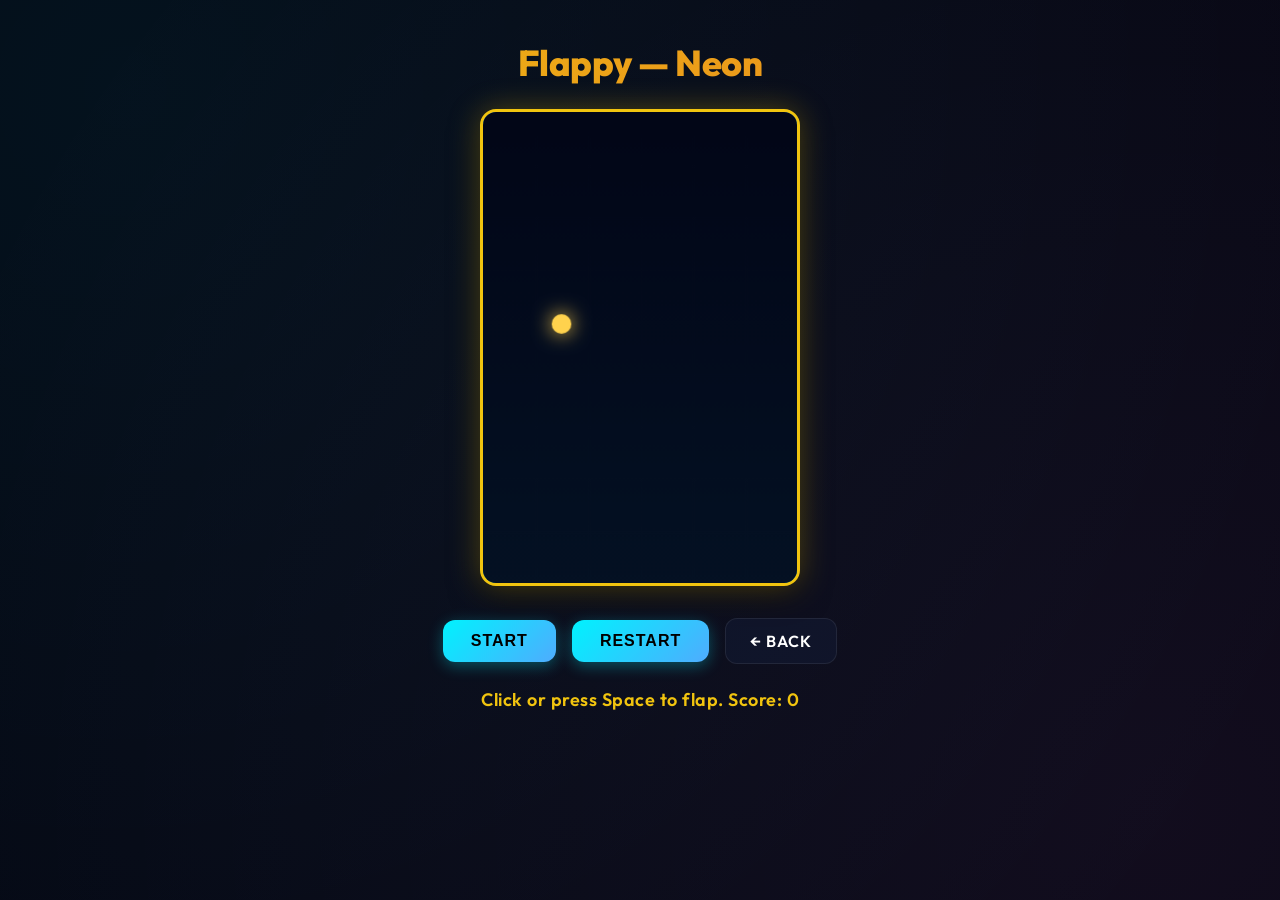
==== html/flappy.html @ 674ec2b4 "push" ====
<!DOCTYPE html>
<html lang="en">
<head>
  <meta charset="utf-8">
  <meta name="viewport" content="width=device-width,initial-scale=1">
  <title>Flappy Bird — GameHub</title>
  <link rel="stylesheet" href="../css/flappy.css">
    <link rel="stylesheet" href="../css/global.css">
</head>
<body>
  <h1>Flappy — Neon</h1>
  <canvas id="game" width="320" height="480"></canvas>
  <div class="controls">
    <button id="start" class="btn">Start</button>
    <button id="restart" class="btn">Restart</button>
    <a class="home" href="../index.html">← Back</a>
  </div>
  <div class="info">Click or press Space to flap. Score: <span id="score">0</span></div>

<script>
// Neon 2D Flappy
const canvas = document.getElementById('game'); const ctx = canvas.getContext('2d');
const W = canvas.width, H = canvas.height;
let bird = {x:W*0.25, y:H*0.45, r:10, vy:0}; const gravity = 0.18; const jump = -3.5; let alive=false; let score=0; document.getElementById('score').textContent=0;
const pipes = []; let frame=0; const pipeGap = 120; const pipeW = 48; const speed = 1.2;

function spawnPipe(){ const gapCenter = 80 + Math.random()*(H - 240); pipes.push({x: W + 20, top: gapCenter - pipeGap/2, passed:false}); }

let isGameOverState = false;
function reset(){ isGameOverState = false; pipes.length = 0; bird.y = H*0.45; bird.vy = 0; score = 0; frame = 0; alive = false; document.getElementById('score').textContent = score; draw(); }

function step(){ if(!alive) return; frame++; bird.vy += gravity; bird.y += bird.vy; if(frame % 110 === 0) spawnPipe();
  for(const p of pipes){ p.x -= speed; }
  // remove off-screen
  while(pipes.length && pipes[0].x + pipeW < -50){ pipes.shift(); }
  // collisions & score
  for(const p of pipes){ if(!p.passed && p.x + pipeW < bird.x){ p.passed = true; score++; document.getElementById('score').textContent = score; }
    // top pipe rect: (p.x, 0) to (p.x+pipeW, p.top)
    // bottom pipe rect: (p.x, p.top+pipeGap) to (p.x+pipeW, H)
    if(bird.x + bird.r > p.x && bird.x - bird.r < p.x + pipeW){ if(bird.y - bird.r < p.top || bird.y + bird.r > p.top + pipeGap){ die(); return; } }
  }
  if(bird.y + bird.r > H || bird.y - bird.r < 0){ die(); return; }
}

function draw(){ // background
  const g = ctx.createLinearGradient(0,0,0,H); g.addColorStop(0,'#020617'); g.addColorStop(1,'#041123'); ctx.fillStyle = g; ctx.fillRect(0,0,W,H);
  // pipes neon
  for(const p of pipes){ ctx.save(); ctx.fillStyle = '#0ef07a'; ctx.shadowBlur = 20; ctx.shadowColor = '#0ef07a'; ctx.fillRect(p.x, 0, pipeW, p.top); ctx.fillRect(p.x, p.top + pipeGap, pipeW, H - (p.top + pipeGap)); ctx.restore(); }
  // bird
  ctx.save(); ctx.fillStyle = '#ffd24d'; ctx.shadowBlur = 20; ctx.shadowColor = '#ffd24d'; ctx.beginPath(); ctx.arc(bird.x, bird.y, bird.r, 0, Math.PI*2); ctx.fill(); ctx.restore();
}

function drawLoop(){ draw(); }

function start(){ if(alive) return; alive = true; loop(); }
function loop(){ if(alive){ step(); draw(); requestAnimationFrame(loop); } }
function die(){ 
  alive=false; 
  setTimeout(() => {
    if(score > 0) {
      const currentUser = JSON.parse(localStorage.getItem('currentUser') || 'null'); 
      const name = currentUser ? currentUser.username : 'Guest'; 
      try{ const raw = localStorage.getItem('leaderboard')||'[]'; const arr = JSON.parse(raw); arr.push({ name, game: 'Neon Flappy', score, date: new Date().toISOString() }); localStorage.setItem('leaderboard', JSON.stringify(arr)); }catch(e){console.error(e);} 
    }
    showPlayAgain(); 
  }, 50);
}

function showPlayAgain() {
  isGameOverState = true;
  ctx.fillStyle = 'rgba(0,0,0,0.7)';
  ctx.fillRect(0,0,W,H);
  ctx.fillStyle = '#ffd24d';
  ctx.font = 'bold 30px Outfit, sans-serif';
  ctx.textAlign = 'center';
  ctx.shadowBlur = 10;
  ctx.shadowColor = '#ffd24d';
  ctx.fillText('GAME OVER', W/2, H/2 - 10);
  ctx.fillStyle = '#0ef07a';
  ctx.font = '20px Outfit, sans-serif';
  ctx.shadowBlur = 0;
  ctx.fillText('Press SPACE to Play Again', W/2, H/2 + 25);
}

function flap(){ bird.vy = jump; }

window.addEventListener('keydown', e=>{ 
  if(e.code === 'Space' || e.code === 'KeyW' || e.key === 'ArrowUp'){ 
    e.preventDefault(); 
    if(isGameOverState){ reset(); start(); return; }
    if(!alive && !isGameOverState) start(); 
    flap(); 
  } 
});
canvas.addEventListener('click', ()=>{ 
  if(isGameOverState){ reset(); start(); return; }
  if(!alive && !isGameOverState) start(); 
  flap(); 
});
document.getElementById('start').addEventListener('click', ()=>start());
document.getElementById('restart').addEventListener('click', ()=>{ reset(); start(); });
reset();
</script>
    <script src="../js/global.js"></script>
</body>
</html>
---- css/flappy.css ----
/* flappy.css - Polished */
h1 {
  background: linear-gradient(135deg, #f1c40f, #e67e22);
  -webkit-background-clip: text;
  -webkit-text-fill-color: transparent;
  background-clip: text;
  margin-top: 40px;
  margin-bottom: 24px;
  font-size: 36px;
  text-align: center;
}

canvas {
  background: linear-gradient(to bottom, #70c5ce, #32a3a8);
  border: 3px solid #f1c40f;
  border-radius: 16px;
  max-width: 320px;
  width: 100%;
  height: auto;
  box-shadow: 0 0 30px rgba(241, 196, 15, 0.3), 0 10px 30px rgba(0, 0, 0, 0.5);
  display: block;
  margin: 0 auto;
}

.controls {
  margin-top: 32px;
  display: flex;
  gap: 16px;
  align-items: center;
  flex-wrap: wrap;
  justify-content: center;
}

.info {
  margin-top: 24px;
  color: #f1c40f;
  font-size: 18px;
  font-weight: 600;
  text-align: center;
  letter-spacing: 0.5px;
}

a.home {
  color: var(--text-primary);
  text-decoration: none;
  padding: 12px 24px;
  border-radius: 12px;
  background: var(--glass-bg);
  border: 1px solid var(--glass-border);
  display: inline-block;
  transition: all 0.3s;
  font-weight: 600;
  text-transform: uppercase;
  letter-spacing: 1px;
}

a.home:hover {
  background: rgba(255, 255, 255, 0.05);
  border-color: #f1c40f;
  box-shadow: 0 0 20px rgba(241, 196, 15, 0.3);
  transform: translateY(-2px);
}

@media (max-width: 600px) {
  h1 { font-size: 28px; }
  .controls { gap: 12px; }
}
---- css/global.css ----
@import url('https://fonts.googleapis.com/css2?family=Outfit:wght@300;400;600;800&display=swap');

:root {
  --bg-deep: #050510;
  --glass-bg: rgba(20, 30, 60, 0.4);
  --glass-bg-hover: rgba(30, 40, 80, 0.6);
  --glass-border: rgba(255, 255, 255, 0.08);
  --glass-border-hover: rgba(0, 242, 254, 0.4);
  --glass-shadow: 0 8px 32px 0 rgba(0, 0, 0, 0.37);
  --neon-cyan: #00f2fe;
  --neon-purple: #4facfe;
  --neon-green: #0ef07a;
  --neon-magenta: #f093fb;
  --text-primary: #ffffff;
  --text-secondary: #b0d4e3;
  --font-main: 'Outfit', Inter, sans-serif;
}

* {
  box-sizing: border-box;
  margin: 0;
  padding: 0;
}

body {
  background: var(--bg-deep);
  color: var(--text-primary);
  font-family: var(--font-main);
  overflow-x: hidden;
  min-height: 100vh;
  display: flex;
  flex-direction: column;
}

body::before {
  content: '';
  position: fixed;
  top: -50%;
  left: -50%;
  width: 200%;
  height: 200%;
  background: radial-gradient(circle at 30% 30%, rgba(0,242,254,0.06) 0%, transparent 60%),
              radial-gradient(circle at 70% 70%, rgba(240,147,251,0.06) 0%, transparent 60%);
  pointer-events: none;
  animation: cosmicDrift 20s ease-in-out infinite alternate;
  z-index: -1;
}

@keyframes cosmicDrift {
  0% { transform: translate(0, 0) scale(1); }
  100% { transform: translate(-30px, 30px) scale(1.05); }
}

a {
  text-decoration: none;
  color: inherit;
  transition: all 0.3s ease;
}

header {
  background: rgba(5, 5, 16, 0.7);
  backdrop-filter: blur(16px);
  -webkit-backdrop-filter: blur(16px);
  padding: 16px 32px;
  display: flex;
  justify-content: space-between;
  align-items: center;
  border-bottom: 1px solid var(--glass-border);
  position: sticky;
  top: 0;
  z-index: 100;
  box-shadow: 0 4px 30px rgba(0, 0, 0, 0.1);
}

.logo {
  font-size: 28px;
  font-weight: 800;
  background: linear-gradient(135deg, var(--neon-cyan), var(--neon-magenta));
  -webkit-background-clip: text;
  -webkit-text-fill-color: transparent;
  background-clip: text;
  letter-spacing: 1px;
}

nav {
  display: flex;
  gap: 32px;
  align-items: center;
  flex-wrap: wrap;
}

nav a {
  color: var(--text-secondary);
  font-weight: 600;
  text-transform: uppercase;
  letter-spacing: 1px;
  font-size: 14px;
}

nav a:hover {
  color: var(--neon-cyan);
  text-shadow: 0 0 12px rgba(0, 242, 254, 0.6);
}

#userSection {
  display: flex;
  gap: 16px;
  align-items: center;
  color: var(--text-secondary);
}

#userSection strong {
  color: var(--neon-cyan);
}

.auth-link {
  color: var(--neon-cyan);
  padding: 8px 16px;
  border-radius: 8px;
  border: 1px solid rgba(0, 242, 254, 0.4);
  font-weight: 600;
  text-transform: uppercase;
  font-size: 12px;
  letter-spacing: 1px;
}

.auth-link:hover {
  background: rgba(0, 242, 254, 0.1);
  border-color: var(--neon-cyan);
  box-shadow: 0 0 15px rgba(0, 242, 254, 0.3);
}

.btn-logout {
  background: rgba(255, 107, 107, 0.1);
  border: 1px solid rgba(255, 107, 107, 0.4);
  color: #ff6b6b;
  padding: 8px 16px;
  border-radius: 8px;
  cursor: pointer;
  font-weight: 600;
  text-transform: uppercase;
  font-size: 12px;
  letter-spacing: 1px;
  transition: all 0.3s;
}

.btn-logout:hover {
  background: rgba(255, 107, 107, 0.2);
  border-color: #ff6b6b;
  box-shadow: 0 0 15px rgba(255, 107, 107, 0.3);
}

.btn {
  display: inline-block;
  background: linear-gradient(135deg, var(--neon-cyan), var(--neon-purple));
  color: #000;
  padding: 12px 28px;
  border-radius: 12px;
  border: none;
  cursor: pointer;
  font-weight: 800;
  font-size: 16px;
  transition: all 0.4s cubic-bezier(0.175, 0.885, 0.32, 1.275);
  box-shadow: 0 4px 15px rgba(0, 242, 254, 0.3);
  text-transform: uppercase;
  letter-spacing: 1px;
}

.btn:hover {
  transform: translateY(-3px) scale(1.02);
  box-shadow: 0 8px 25px rgba(0, 242, 254, 0.6);
  color: #fff;
}

.container {
  padding: 60px 32px;
  max-width: 1200px;
  margin: 0 auto;
  width: 100%;
}

h1, h2 {
  font-weight: 800;
  letter-spacing: -0.5px;
}

.glass-panel {
  background: var(--glass-bg);
  border: 1px solid var(--glass-border);
  border-radius: 16px;
  backdrop-filter: blur(12px);
  -webkit-backdrop-filter: blur(12px);
  box-shadow: var(--glass-shadow);
}

.fade-in-up {
    animation: fadeInUp 0.6s ease-out forwards;
}

/* --- CUSTOM ALERTS / TOASTS --- */
.custom-toast {
    position: fixed;
    bottom: 40px;
    left: 50%;
    transform: translateX(-50%) translateY(100px);
    background: rgba(2, 6, 23, 0.85);
    border: 1px solid var(--neon-cyan);
    color: #fff;
    padding: 18px 36px;
    border-radius: 12px;
    box-shadow: 0 10px 40px rgba(0, 242, 254, 0.25);
    z-index: 999999;
    opacity: 0;
    transition: all 0.4s cubic-bezier(0.68, -0.55, 0.265, 1.55);
    font-weight: 600;
    font-size: 16px;
    text-align: center;
    backdrop-filter: blur(12px);
    pointer-events: none;
}

.custom-toast.show {
    transform: translateX(-50%) translateY(0);
    opacity: 1;
}

@keyframes fadeInUp {
  from { opacity: 0; transform: translateY(20px); }
  to { opacity: 1; transform: translateY(0); }
}

@media (max-width: 600px) {
  header {
    padding: 16px;
    flex-direction: column;
    gap: 16px;
  }
  nav {
    gap: 16px;
    justify-content: center;
  }
}
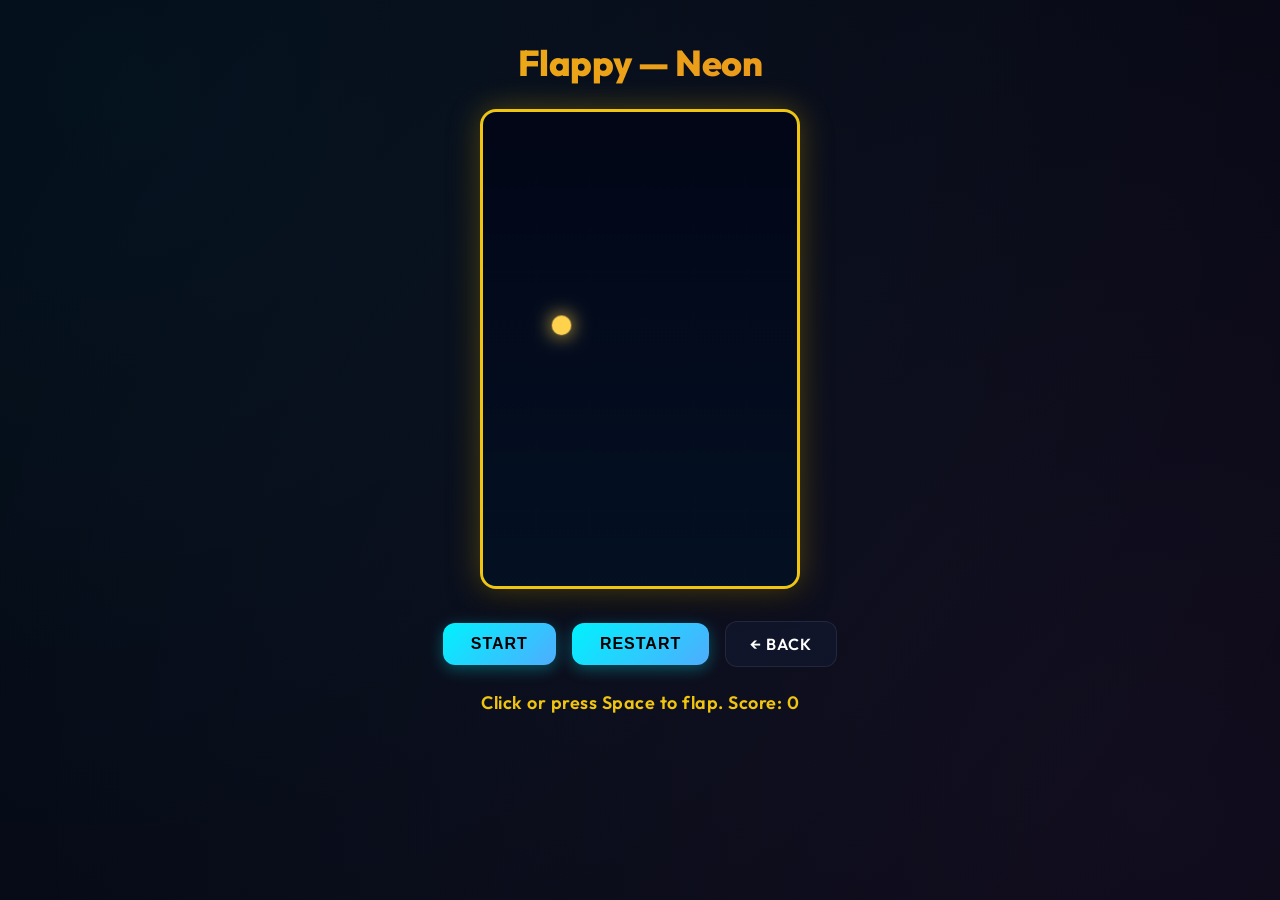
==== commit bd8be23d: "update" ====
--- a/html/flappy.html
+++ b/html/flappy.html
@@ -34,7 +34,7 @@
   // remove off-screen
   while(pipes.length && pipes[0].x + pipeW < -50){ pipes.shift(); }
   // collisions & score
-  for(const p of pipes){ if(!p.passed && p.x + pipeW < bird.x){ p.passed = true; score++; document.getElementById('score').textContent = score; }
+  for(const p of pipes){ if(!p.passed && p.x + pipeW < bird.x){ p.passed = true; score++; document.getElementById('score').textContent = score; gameAudio.scoreCoin(); }
     // top pipe rect: (p.x, 0) to (p.x+pipeW, p.top)
     // bottom pipe rect: (p.x, p.top+pipeGap) to (p.x+pipeW, H)
     if(bird.x + bird.r > p.x && bird.x - bird.r < p.x + pipeW){ if(bird.y - bird.r < p.top || bird.y + bird.r > p.top + pipeGap){ die(); return; } }
@@ -56,6 +56,7 @@
 function loop(){ if(alive){ step(); draw(); requestAnimationFrame(loop); } }
 function die(){ 
   alive=false; 
+  gameAudio.gameOver();
   setTimeout(() => {
     if(score > 0) {
       const currentUser = JSON.parse(localStorage.getItem('currentUser') || 'null'); 
@@ -82,7 +83,7 @@
   ctx.fillText('Press SPACE to Play Again', W/2, H/2 + 25);
 }
 
-function flap(){ bird.vy = jump; }
+function flap(){ bird.vy = jump; gameAudio.jump(); }
 
 window.addEventListener('keydown', e=>{ 
   if(e.code === 'Space' || e.code === 'KeyW' || e.key === 'ArrowUp'){ 
@@ -92,15 +93,23 @@
     flap(); 
   } 
 });
-canvas.addEventListener('click', ()=>{ 
+canvas.addEventListener('click', (e)=>{ 
+  e.preventDefault();
   if(isGameOverState){ reset(); start(); return; }
   if(!alive && !isGameOverState) start(); 
   flap(); 
 });
+canvas.addEventListener('touchstart', (e)=>{ 
+  e.preventDefault();
+  if(isGameOverState){ reset(); start(); return; }
+  if(!alive && !isGameOverState) start(); 
+  flap(); 
+}, {passive: false});
 document.getElementById('start').addEventListener('click', ()=>start());
 document.getElementById('restart').addEventListener('click', ()=>{ reset(); start(); });
 reset();
 </script>
+    <script src="../js/audio.js"></script>
     <script src="../js/global.js"></script>
 </body>
 </html>
--- a/css/flappy.css
+++ b/css/flappy.css
@@ -10,7 +10,7 @@
   text-align: center;
 }
 
-canvas {
+#game {
   background: linear-gradient(to bottom, #70c5ce, #32a3a8);
   border: 3px solid #f1c40f;
   border-radius: 16px;
@@ -20,6 +20,9 @@
   box-shadow: 0 0 30px rgba(241, 196, 15, 0.3), 0 10px 30px rgba(0, 0, 0, 0.5);
   display: block;
   margin: 0 auto;
+  touch-action: none;
+  align-self: center;
+  aspect-ratio: 2 / 3;
 }
 
 .controls {
--- a/css/global.css
+++ b/css/global.css
@@ -238,5 +238,88 @@
   nav {
     gap: 16px;
     justify-content: center;
+    flex-wrap: wrap;
   }
 }
+
+/* --- MOBILE CONTROLS --- */
+.mobile-controls {
+  display: none;
+  width: 100%;
+  max-width: 400px;
+  margin: 16px auto 0;
+  justify-content: space-between;
+  align-items: center;
+  padding: 0 16px;
+  user-select: none;
+  -webkit-touch-callout: none;
+  -webkit-user-select: none;
+  touch-action: manipulation;
+}
+
+.mobile-controls.centered {
+  justify-content: center;
+}
+
+.d-pad {
+  display: grid;
+  gap: 8px;
+  grid-template-columns: repeat(3, 50px);
+  grid-template-rows: repeat(3, 50px);
+}
+
+.action-btns {
+  display: flex;
+  gap: 12px;
+}
+
+.btn-touch {
+  background: var(--glass-bg);
+  border: 2px solid var(--neon-cyan);
+  border-radius: 50%;
+  color: var(--neon-cyan);
+  font-size: 24px;
+  display: flex;
+  align-items: center;
+  justify-content: center;
+  cursor: pointer;
+  box-shadow: 0 0 10px rgba(0, 242, 254, 0.2);
+  transition: all 0.1s;
+}
+
+.btn-touch:active, .btn-touch.active-touch {
+  background: rgba(0, 242, 254, 0.3);
+  box-shadow: 0 0 20px rgba(0, 242, 254, 0.6);
+  transform: scale(0.92);
+}
+
+.d-up { grid-column: 2; grid-row: 1; }
+.d-left { grid-column: 1; grid-row: 2; }
+.d-right { grid-column: 3; grid-row: 2; }
+.d-down { grid-column: 2; grid-row: 3; }
+
+.action-btns .btn-touch {
+  width: 60px;
+  height: 60px;
+  border-color: var(--neon-magenta);
+  color: var(--neon-magenta);
+  box-shadow: 0 0 10px rgba(240, 147, 251, 0.2);
+}
+
+.action-btns .btn-touch:active, .action-btns .btn-touch.active-touch {
+  background: rgba(240, 147, 251, 0.3);
+  box-shadow: 0 0 20px rgba(240, 147, 251, 0.6);
+}
+
+/* Ensure canvases don't break viewport on mobile */
+canvas {
+  max-width: 100%;
+  height: auto;
+}
+
+@media (max-width: 768px) {
+  .mobile-controls {
+    display: flex;
+  }
+}
+
